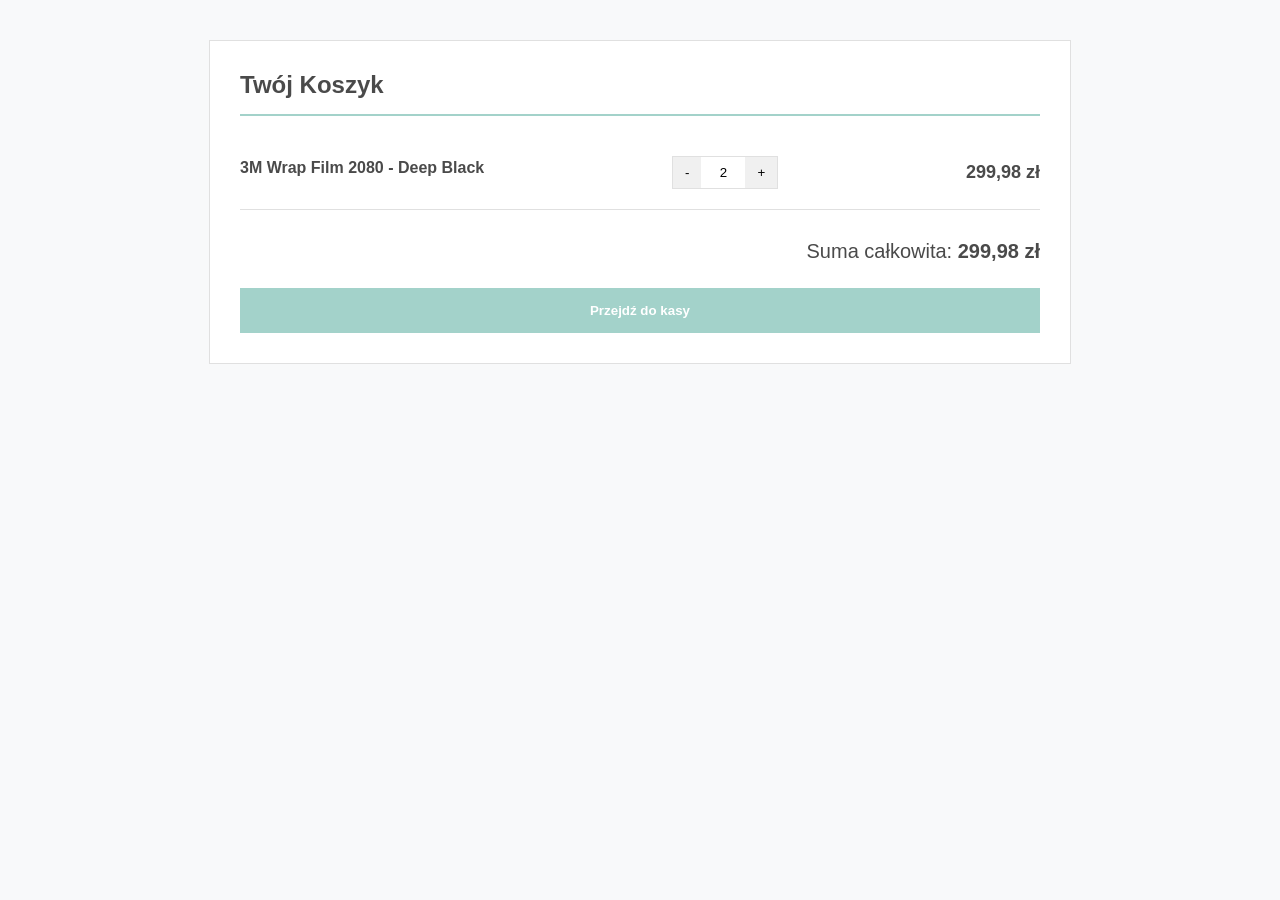
==== src/main/resources/static/cart.html @ 6e761ee9 "Tydzień 4" ====
<!DOCTYPE html>
<html lang="pl">
<head>
    <meta charset="UTF-8">
    <title>Koszyk - Wrap&Drive</title>
    <style>
        :root { --mint: #A3D2CA; --dark-grey: #4A4A4A; --border: #E0E0E0; --bg: #F8F9FA; }
        body { background-color: var(--bg); color: var(--dark-grey); font-family: 'Helvetica Neue', Arial, sans-serif; margin: 0; padding: 40px 20px; display: flex; justify-content: center; }
        .cart-container { background: #FFFFFF; border: 1px solid var(--border); padding: 30px; width: 100%; max-width: 800px; }
        h2 { border-bottom: 2px solid var(--mint); padding-bottom: 15px; margin-top: 0; }
        .cart-item { display: flex; justify-content: space-between; align-items: center; padding: 20px 0; border-bottom: 1px solid var(--border); }
        .item-info h3 { margin: 0 0 8px 0; font-size: 16px; }
        .qty-controls { display: flex; align-items: center; border: 1px solid var(--border); }
        .qty-controls button { border: none; background: #f0f0f0; padding: 8px 12px; cursor: pointer; }
        .qty-controls input { width: 40px; border: none; text-align: center; }
        .item-total { font-weight: bold; font-size: 18px; text-align: right; }
        .cart-summary { margin-top: 30px; text-align: right; font-size: 20px; }
        .btn-checkout { background: var(--mint); color: white; border: none; padding: 15px 30px; margin-top: 25px; cursor: pointer; font-weight: bold; width: 100%; }
    </style>
</head>
<body>
<div class="cart-container">
    <h2>Twój Koszyk</h2>
    <div class="cart-item">
        <div class="item-info"><h3>3M Wrap Film 2080 - Deep Black</h3></div>
        <div class="qty-controls"><button>-</button><input type="text" value="2"><button>+</button></div>
        <div class="item-total">299,98 zł</div>
    </div>
    <div class="cart-summary">Suma całkowita: <strong>299,98 zł</strong></div>
    <button class="btn-checkout">Przejdź do kasy</button>
</div>
</body>
</html>
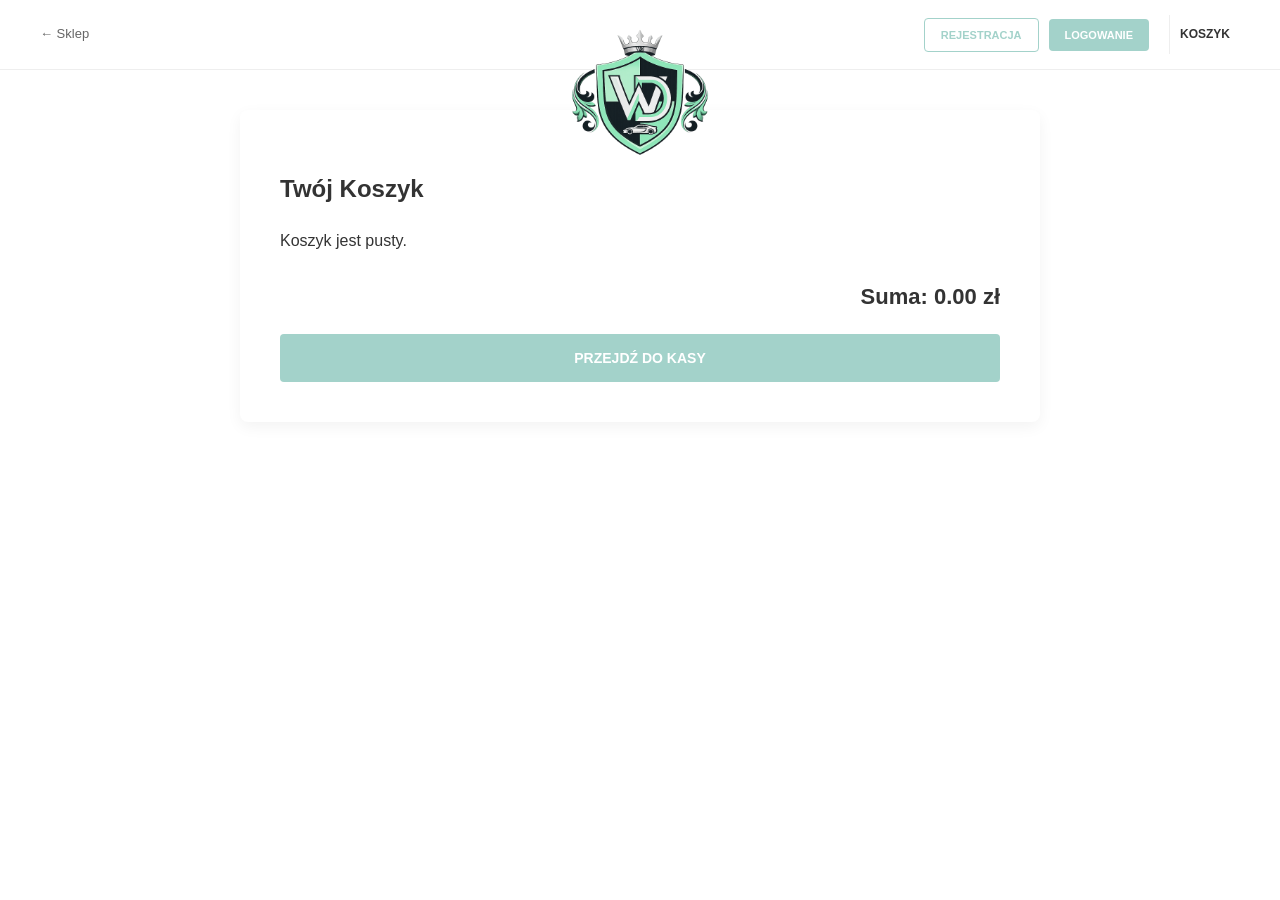
==== commit 3efb667f: "Tydzien 6" ====
--- a/src/main/resources/static/cart.html
+++ b/src/main/resources/static/cart.html
@@ -3,31 +3,32 @@
 <head>
     <meta charset="UTF-8">
     <title>Koszyk - Wrap&Drive</title>
-    <style>
-        :root { --mint: #A3D2CA; --dark-grey: #4A4A4A; --border: #E0E0E0; --bg: #F8F9FA; }
-        body { background-color: var(--bg); color: var(--dark-grey); font-family: 'Helvetica Neue', Arial, sans-serif; margin: 0; padding: 40px 20px; display: flex; justify-content: center; }
-        .cart-container { background: #FFFFFF; border: 1px solid var(--border); padding: 30px; width: 100%; max-width: 800px; }
-        h2 { border-bottom: 2px solid var(--mint); padding-bottom: 15px; margin-top: 0; }
-        .cart-item { display: flex; justify-content: space-between; align-items: center; padding: 20px 0; border-bottom: 1px solid var(--border); }
-        .item-info h3 { margin: 0 0 8px 0; font-size: 16px; }
-        .qty-controls { display: flex; align-items: center; border: 1px solid var(--border); }
-        .qty-controls button { border: none; background: #f0f0f0; padding: 8px 12px; cursor: pointer; }
-        .qty-controls input { width: 40px; border: none; text-align: center; }
-        .item-total { font-weight: bold; font-size: 18px; text-align: right; }
-        .cart-summary { margin-top: 30px; text-align: right; font-size: 20px; }
-        .btn-checkout { background: var(--mint); color: white; border: none; padding: 15px 30px; margin-top: 25px; cursor: pointer; font-weight: bold; width: 100%; }
-    </style>
+    <link rel="stylesheet" href="style.css">
 </head>
-<body>
-<div class="cart-container">
-    <h2>Twój Koszyk</h2>
-    <div class="cart-item">
-        <div class="item-info"><h3>3M Wrap Film 2080 - Deep Black</h3></div>
-        <div class="qty-controls"><button>-</button><input type="text" value="2"><button>+</button></div>
-        <div class="item-total">299,98 zł</div>
+<body class="store-layout">
+<header>
+    <div class="header-top">
+        <div class="nav-links"><a href="index.html">← Sklep</a></div>
+
+        <div class="logo-container">
+            <h2></h2>
+            <img src="logo.png" alt="Wrap&Drive Logo" class="header-logo" onerror="this.style.display='none'">
+        </div>
+
+        <div class="header-actions">
+            <span id="auth-buttons"></span>
+            <a href="cart.html" class="cart-link">Koszyk <span id="cart-badge" class="cart-badge">0</span></a>
+        </div>
     </div>
-    <div class="cart-summary">Suma całkowita: <strong>299,98 zł</strong></div>
-    <button class="btn-checkout">Przejdź do kasy</button>
+</header>
+<div class="main-content">
+    <div class="form-container" style="margin: 0 auto;">
+        <h2>Twój Koszyk</h2>
+        <div id="cart-items"></div>
+        <div class="cart-summary">Suma: <strong id="cart-total">0.00 zł</strong></div>
+        <button class="btn-action" onclick="proceedToCheckout()">Przejdź do kasy</button>
+    </div>
 </div>
+<script src="app.js"></script>
 </body>
 </html>
--- a/src/main/resources/static/style.css
+++ b/src/main/resources/static/style.css
@@ -0,0 +1,299 @@
+:root {
+    --mint: #A3D2CA;
+    --mint-dark: #8ABEB5;
+    --dark: #333333;
+    --grey: #888888;
+    --light-grey: #F9F9F9;
+    --border: #EEEEEE;
+    --white: #FFFFFF;
+    --red: #FF4757;
+}
+
+* { box-sizing: border-box; transition: all 0.2s ease; }
+body { font-family: 'Helvetica Neue', Arial, sans-serif; margin: 0; color: var(--dark); line-height: 1.6; }
+
+/* --- NAGŁÓWEK: Na całą szerokość ekranu --- */
+header {
+    border-bottom: 1px solid var(--border);
+    padding: 15px 40px; /* Margines od krawędzi ekranu */
+    background: var(--white);
+    position: sticky;
+    top: 0;
+    z-index: 100;
+}
+
+.header-top {
+    display: grid;
+    grid-template-columns: 1fr auto 1fr;
+    align-items: center;
+    max-width: 100%; /* TO PCHA PRZYCISKI DO KRAWĘDZI */
+    margin: 0 auto;
+}
+
+.nav-links { display: flex; justify-content: flex-start; }
+.nav-links a { text-decoration: none; color: var(--dark); font-weight: bold; text-transform: uppercase; font-size: 13px; }
+
+/* LOGO NA ŚRODKU (Napis + Obrazek) */
+.logo-container {
+    display: flex;
+    flex-direction: column;
+    align-items: center;
+    text-align: center;
+    position: relative; /* DODANE: Pozwala na pozycjonowanie logo względem tego kontenera */
+}
+
+.logo-container h2 {
+    margin: 0;
+    color: var(--mint);
+    text-transform: uppercase;
+    letter-spacing: 4px;
+    font-size: 26px;
+    line-height: 1;
+}
+
+.header-logo {
+    height: 180px;
+    position: absolute;
+    /* ZMIANA: Zmniejsz top z 35px na np. 18px, co podciągnie logo do góry */
+    top: -20px;
+    left: 50%;
+    transform: translateX(-50%);
+    z-index: 105;
+    object-fit: contain;
+}
+
+.header-actions { display: flex; justify-content: flex-end; align-items: center; gap: 15px; }
+#auth-buttons { display: flex; gap: 10px; align-items: center; }
+
+/* --- PRZYCISKI --- */
+button { cursor: pointer; border-radius: 4px; font-weight: bold; text-transform: uppercase; border: none; }
+.header-actions button { background: var(--mint); color: white; padding: 10px 16px; font-size: 11px; }
+.header-actions .btn-secondary { background: transparent; color: var(--mint); border: 1px solid var(--mint); }
+.header-actions .btn-secondary:hover { background: var(--mint); color: white; }
+
+.cart-link { text-decoration: none; color: var(--dark); font-weight: bold; font-size: 12px; position: relative; padding: 10px; border-left: 1px solid var(--border); margin-left: 5px; text-transform: uppercase;}
+.cart-badge { position: absolute; top: -5px; right: -2px; background: var(--red); color: white; font-size: 9px; padding: 2px 5px; border-radius: 10px; }
+
+/* --- PRODUKTY --- */
+.main-content { max-width: 1400px; margin: 0 auto; padding: 40px 50px; }
+.product-grid { display: grid; grid-template-columns: repeat(auto-fill, minmax(280px, 1fr)); gap: 30px; }
+.product-card { border: 1px solid var(--border); padding: 20px; text-align: center; background: white; border-radius: 8px; display: flex; flex-direction: column; justify-content: space-between;}
+.product-card img { width: 100%; height: 200px; object-fit: cover; border-radius: 4px; margin-bottom: 15px; background: var(--light-grey); }
+.price { font-size: 18px; font-weight: bold; margin-bottom: 15px; }
+
+.qty-selector { display: flex; justify-content: center; margin-bottom: 15px; border: 1px solid var(--border); border-radius: 4px; width: fit-content; margin-inline: auto; overflow: hidden; }
+.qty-selector button { background: #eee; padding: 5px 12px; font-size: 16px; color: var(--dark); }
+.qty-selector input { width: 40px; text-align: center; border: none; font-weight: bold; }
+
+.btn-add { background: var(--mint); color: white; width: 100%; padding: 14px; font-size: 12px; }
+
+/* --- KOSZYK I FORMULARZE --- */
+body.form-layout { background-color: var(--light-grey); display: flex; justify-content: center; padding: 40px 20px; }
+.form-container { background: white; padding: 40px; width: 100%; max-width: 800px; border-radius: 8px; box-shadow: 0 5px 15px rgba(0,0,0,0.05); }
+.cart-item { display: flex; justify-content: space-between; align-items: center; padding: 15px 0; border-bottom: 1px solid var(--border); }
+.cart-summary { text-align: right; font-size: 22px; margin-top: 25px; font-weight: bold; }
+.btn-action { background: var(--mint); color: white; padding: 16px; width: 100%; font-size: 14px; margin-top: 20px; }
+.btn-remove { background: var(--red); color: white; padding: 5px 10px; font-size: 10px; border-radius: 3px; }
+
+/* MODALE */
+.modal-overlay { display: none; position: fixed; top: 0; left: 0; width: 100%; height: 100%; background: rgba(0,0,0,0.6); z-index: 1000; justify-content: center; align-items: center; }
+.auth-card { background: white; padding: 40px; width: 340px; border-radius: 8px; text-align: center; }
+.auth-card input { width: 100%; padding: 12px; margin-bottom: 15px; border: 1px solid var(--border); border-radius: 4px; }
+
+/* ADMIN */
+.admin-container { max-width: 1200px; margin: 40px auto; padding: 0 20px; }
+.admin-card { background: white; border: 1px solid var(--border); padding: 30px; border-radius: 8px; margin-bottom: 30px; }
+.admin-form { display: grid; grid-template-columns: 1fr 1fr; gap: 10px; }
+.admin-form button { grid-column: span 2; background: var(--dark); color: white; padding: 12px; }
+table { width: 100%; border-collapse: collapse; margin-top: 20px; }
+th, td { padding: 12px; text-align: left; border-bottom: 1px solid var(--border); }
+/* --- NOWY UKŁAD SKLEPU ZGODNY Z PROJEKTEM --- */
+
+.container {
+    max-width: 1400px;
+    margin: 0 auto;
+    padding: 0 40px;
+}
+
+/* Sekcja tytułowa */
+.page-title-section {
+    background: #fdfdfd;
+    padding: 30px 0;
+    border-bottom: 1px solid var(--border);
+    margin-bottom: 40px;
+}
+.page-title-section .container { display: flex; align-items: center; gap: 20px; }
+.placeholder-box { width: 50px; height: 50px; background: #e0e0e0; border-radius: 4px; }
+.title-text h1 { margin: 0; font-size: 24px; color: var(--dark); font-weight: normal; }
+.breadcrumbs { font-size: 12px; color: #999; margin-top: 5px; }
+.breadcrumbs strong { color: var(--dark); font-weight: 500; }
+
+/* Układ z panelem bocznym */
+.shop-container {
+    display: flex;
+    gap: 40px;
+    align-items: flex-start;
+}
+
+/* Sidebar / Filtry */
+.sidebar {
+    width: 250px;
+    flex-shrink: 0;
+    background: #fafafa;
+    padding: 20px;
+    border-radius: 8px;
+}
+.filter-header { font-weight: bold; border-bottom: 1px solid var(--border); padding-bottom: 15px; margin-bottom: 20px; display: flex; justify-content: space-between;}
+.filter-group { margin-bottom: 25px; }
+.filter-group h4 { font-size: 13px; color: #666; margin-bottom: 15px; text-transform: uppercase; letter-spacing: 1px;}
+.checkbox-label { display: flex; align-items: center; gap: 10px; margin-bottom: 10px; font-size: 14px; color: #555; cursor: pointer; }
+.checkbox-label input[type="checkbox"] { width: 16px; height: 16px; accent-color: var(--mint); }
+.btn-apply { background: var(--mint); color: white; border: none; padding: 12px; width: 100%; font-weight: bold; border-radius: 4px; margin-top: 10px; }
+
+/* Główna zawartość */
+.shop-content {
+    flex-grow: 1;
+}
+.shop-top-bar {
+    display: flex;
+    justify-content: space-between;
+    align-items: center;
+    padding-bottom: 20px;
+    border-bottom: 1px solid var(--border);
+    margin-bottom: 30px;
+    font-size: 14px;
+    color: #666;
+}
+.sort-box select { border: 1px solid var(--border); padding: 5px 10px; border-radius: 4px; background: white; margin-left: 10px; color: var(--dark); }
+
+/* Nowe Karty Produktów */
+.product-grid {
+    display: grid;
+    grid-template-columns: repeat(3, 1fr); /* Sztywno 3 kolumny jak na projekcie */
+    gap: 30px;
+}
+.product-card {
+    border: none;
+    background: white;
+    padding: 0;
+    text-align: center;
+}
+.product-card img {
+    width: 100%;
+    height: 200px;
+    object-fit: cover;
+    background: #f0f0f0;
+    border-radius: 8px;
+    padding: 15px;
+    box-sizing: border-box;
+    margin-bottom: 15px;
+    box-shadow: inset 0 0 10px rgba(0,0,0,0.05); /* Delikatny cień wewnątrz tła zdjęcia */
+}
+.product-card h2 { font-size: 16px; margin: 0 0 5px; color: var(--dark); font-weight: 600;}
+.product-card .price { font-size: 13px; color: #999; margin-bottom: 15px; }
+
+/* Przyciski na karcie */
+.btn-add { background: var(--mint-dark); color: white; padding: 10px; font-size: 12px; margin-bottom: 10px; }
+.qty-selector { display: flex; justify-content: space-between; border: 1px solid var(--border); border-radius: 4px; overflow: hidden; width: 100%; }
+.qty-selector button { flex: 1; background: #fafafa; color: #888; font-size: 16px; padding: 8px; }
+.qty-selector input { width: 50px; text-align: center; border: none; border-left: 1px solid var(--border); border-right: 1px solid var(--border); font-weight: bold; color: var(--dark); }
+
+/* Linki w nawigacji dopasowane do projektu */
+.nav-links { gap: 20px; }
+.nav-links a { color: #666; font-weight: normal; text-transform: none; }
+.nav-links a:hover { color: var(--mint); }
+/* --- NOWY UKŁAD SKLEPU ZGODNY Z PROJEKTEM --- */
+
+.container {
+    max-width: 1400px;
+    margin: 0 auto;
+    padding: 0 40px;
+}
+
+/* Sekcja tytułowa */
+.page-title-section {
+    background: #fdfdfd;
+    padding: 30px 0;
+    border-bottom: 1px solid var(--border);
+    margin-bottom: 40px;
+}
+.page-title-section .container { display: flex; align-items: center; gap: 20px; }
+.placeholder-box { width: 50px; height: 50px; background: #e0e0e0; border-radius: 4px; }
+.title-text h1 { margin: 0; font-size: 24px; color: var(--dark); font-weight: normal; }
+.breadcrumbs { font-size: 12px; color: #999; margin-top: 5px; }
+.breadcrumbs strong { color: var(--dark); font-weight: 500; }
+
+/* Układ z panelem bocznym */
+.shop-container {
+    display: flex;
+    gap: 40px;
+    align-items: flex-start;
+}
+
+/* Sidebar / Filtry */
+.sidebar {
+    width: 250px;
+    flex-shrink: 0;
+    background: #fafafa;
+    padding: 20px;
+    border-radius: 8px;
+}
+.filter-header { font-weight: bold; border-bottom: 1px solid var(--border); padding-bottom: 15px; margin-bottom: 20px; display: flex; justify-content: space-between;}
+.filter-group { margin-bottom: 25px; }
+.filter-group h4 { font-size: 13px; color: #666; margin-bottom: 15px; text-transform: uppercase; letter-spacing: 1px;}
+.checkbox-label { display: flex; align-items: center; gap: 10px; margin-bottom: 10px; font-size: 14px; color: #555; cursor: pointer; }
+.checkbox-label input[type="checkbox"] { width: 16px; height: 16px; accent-color: var(--mint); }
+.btn-apply { background: var(--mint); color: white; border: none; padding: 12px; width: 100%; font-weight: bold; border-radius: 4px; margin-top: 10px; }
+
+/* Główna zawartość */
+.shop-content {
+    flex-grow: 1;
+}
+.shop-top-bar {
+    display: flex;
+    justify-content: space-between;
+    align-items: center;
+    padding-bottom: 20px;
+    border-bottom: 1px solid var(--border);
+    margin-bottom: 30px;
+    font-size: 14px;
+    color: #666;
+}
+.sort-box select { border: 1px solid var(--border); padding: 5px 10px; border-radius: 4px; background: white; margin-left: 10px; color: var(--dark); }
+
+/* Nowe Karty Produktów */
+.product-grid {
+    display: grid;
+    grid-template-columns: repeat(3, 1fr); /* Sztywno 3 kolumny jak na projekcie */
+    gap: 30px;
+}
+.product-card {
+    border: none;
+    background: white;
+    padding: 0;
+    text-align: center;
+}
+.product-card img {
+    width: 100%;
+    height: 200px;
+    object-fit: cover;
+    background: #f0f0f0;
+    border-radius: 8px;
+    padding: 15px;
+    box-sizing: border-box;
+    margin-bottom: 15px;
+    box-shadow: inset 0 0 10px rgba(0,0,0,0.05); /* Delikatny cień wewnątrz tła zdjęcia */
+}
+.product-card h2 { font-size: 16px; margin: 0 0 5px; color: var(--dark); font-weight: 600;}
+.product-card .price { font-size: 13px; color: #999; margin-bottom: 15px; }
+
+/* Przyciski na karcie */
+.btn-add { background: var(--mint-dark); color: white; padding: 10px; font-size: 12px; margin-bottom: 10px; }
+.qty-selector { display: flex; justify-content: space-between; border: 1px solid var(--border); border-radius: 4px; overflow: hidden; width: 100%; }
+.qty-selector button { flex: 1; background: #fafafa; color: #888; font-size: 16px; padding: 8px; }
+.qty-selector input { width: 50px; text-align: center; border: none; border-left: 1px solid var(--border); border-right: 1px solid var(--border); font-weight: bold; color: var(--dark); }
+
+/* Linki w nawigacji dopasowane do projektu */
+.nav-links { gap: 20px; }
+.nav-links a { color: #666; font-weight: normal; text-transform: none; }
+.nav-links a:hover { color: var(--mint); }
